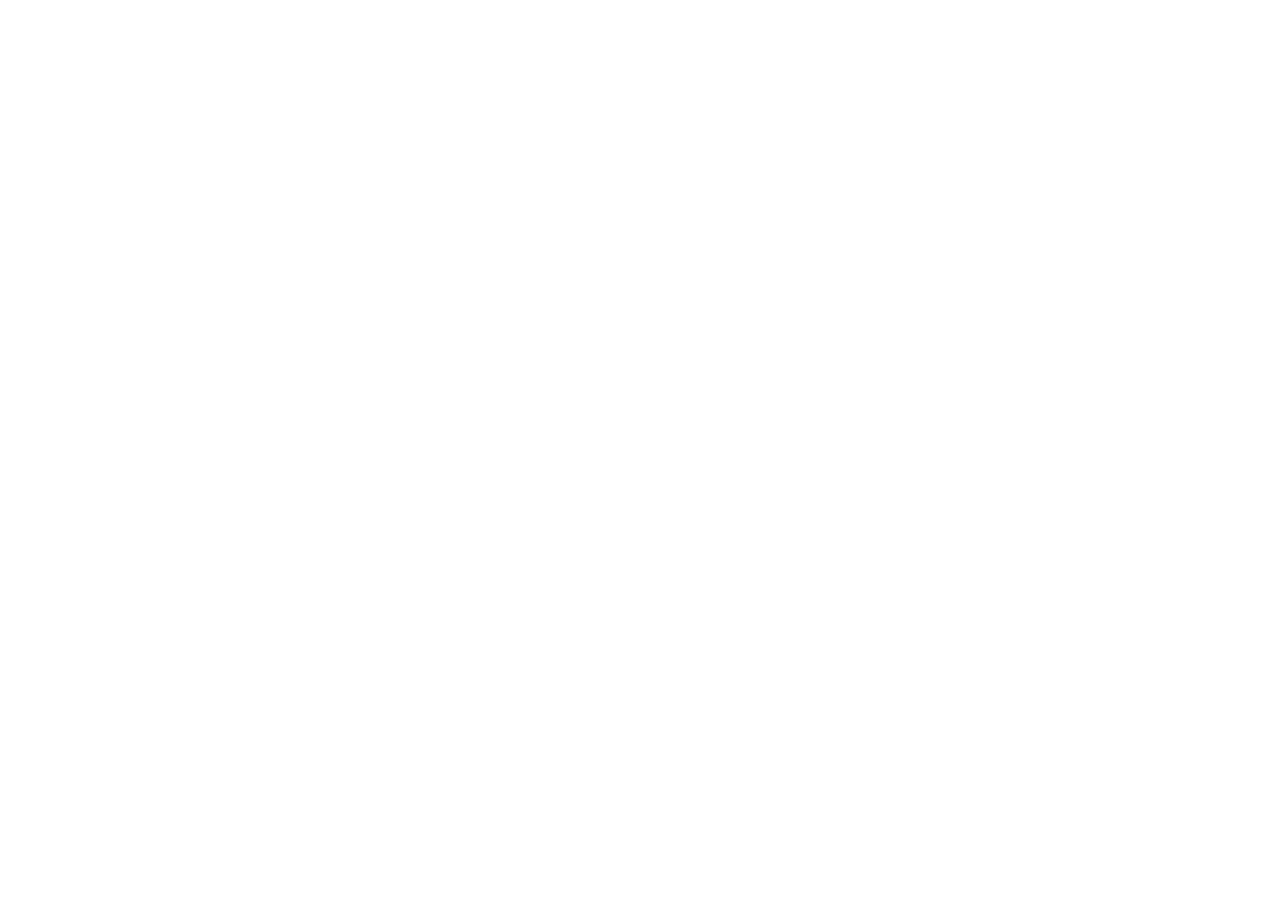
==== Ourly/index.html @ 1575662b "初期設定完了" ====
<!DOCTYPE html>
<html lang="ja">
  <head>
    <meta charset="UTF-8" />
    <meta
      name="viewport"
      content="width=device-width, initial-scale=1.0" />
    <title>Ourly | 卒業・進級制作展 2023</title>
    <link rel="stylesheet" href="assets/css/style.css" />
  </head>
  <body></body>
</html>
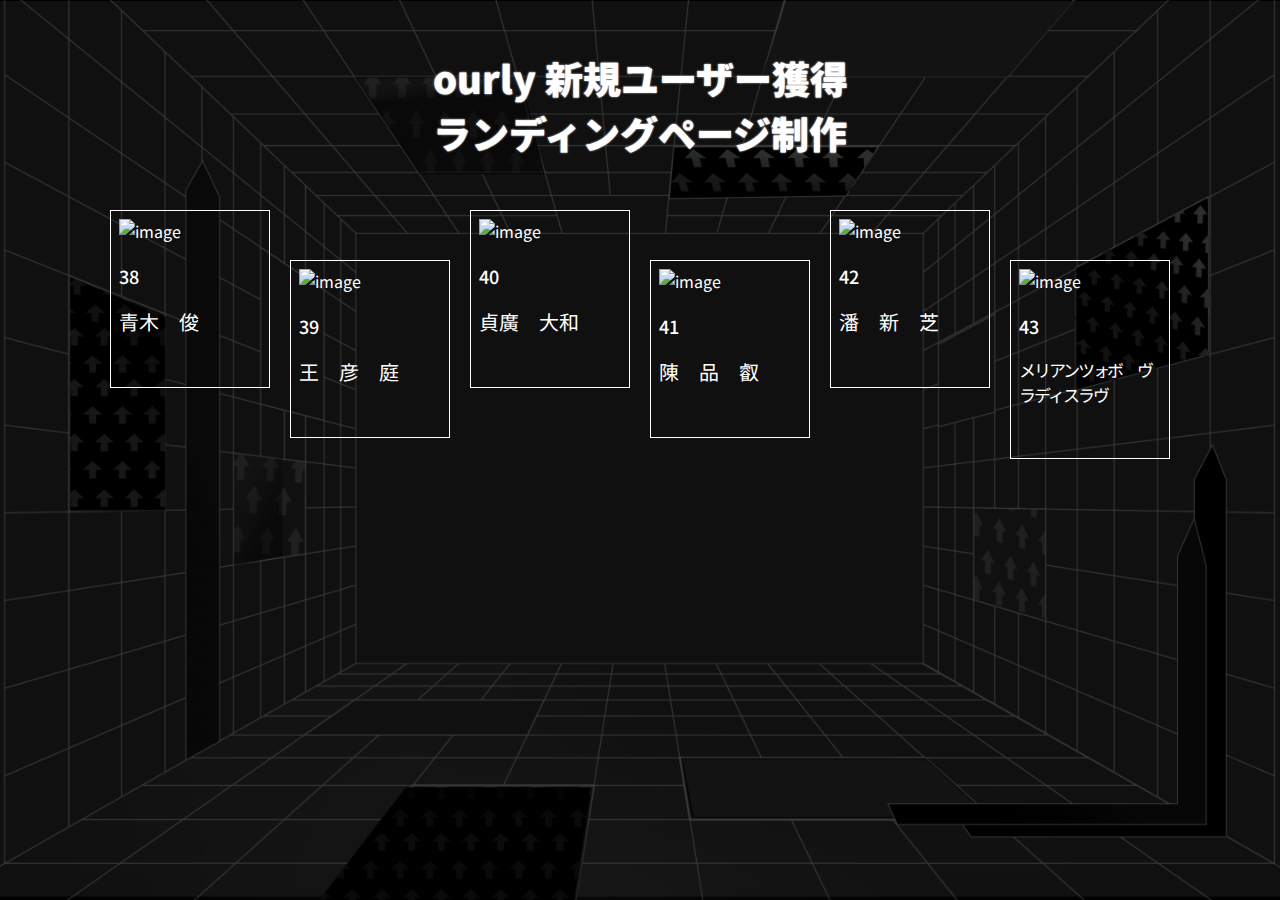
==== commit 56565417: "Add new files and modify CSS styles" ====
--- a/Ourly/index.html
+++ b/Ourly/index.html
@@ -8,5 +8,80 @@
     <title>Ourly | 卒業・進級制作展 2023</title>
     <link rel="stylesheet" href="assets/css/style.css" />
   </head>
-  <body></body>
+  <body>
+    <section>
+      <h1 class="ttl">
+        ourly 新規ユーザー獲得<br />
+        ランディングページ制作
+      </h1>
+      <div class="flex">
+        <div class="card">
+          <a href="./assets/site/38/index.html">
+            <img
+              src="https://placehold.jp/3d4070/ffffff/390x844.jpg"
+              alt="image" />
+            <p class="productNumber">38</p>
+            <p class="studentName">青木&emsp;俊</p>
+          </a>
+        </div>
+        <div class="card">
+          <a href="./assets/site/39/index.html">
+            <img
+              src="https://placehold.jp/3d4070/ffffff/390x844.jpg"
+              alt="image" />
+            <p class="productNumber">39</p>
+            <p class="studentName">王&emsp;彦&emsp;庭</p>
+          </a>
+        </div>
+        <div class="card">
+          <a href="./assets/site/40/index.html">
+            <img
+              src="https://placehold.jp/3d4070/ffffff/390x844.jpg"
+              alt="image" />
+            <p class="productNumber">40</p>
+            <p class="studentName">貞廣&emsp;大和</p>
+          </a>
+        </div>
+        <div class="card">
+          <a href="./assets/site/41/index.html">
+            <img
+              src="https://placehold.jp/3d4070/ffffff/390x844.jpg"
+              alt="image" />
+            <p class="productNumber">41</p>
+            <p class="studentName">陳&emsp;品&emsp;叡</p>
+          </a>
+        </div>
+        <div class="card">
+          <a href="./assets/site/42/index.html">
+            <img
+              src="https://placehold.jp/3d4070/ffffff/390x844.jpg"
+              alt="image" />
+            <p class="productNumber">42</p>
+            <p class="studentName">潘&emsp;新&emsp;芝</p>
+          </a>
+        </div>
+        <div class="card">
+          <a href="./assets/site/43/index.html">
+            <img
+              src="https://placehold.jp/3d4070/ffffff/390x844.jpg"
+              alt="image" />
+            <p class="productNumber">43</p>
+            <p class="studentName b">メリアンツォボ&emsp;ヴラディスラヴ</p>
+          </a>
+        </div>
+      </div>
+    </section>
+    <script>
+      function getClientSize() {
+        const height =
+          document.documentElement.clientHeight;
+        const width = document.documentElement.clientWidth;
+        document.body.style.backgroundSize = `${width}px ${height}px`;
+      }
+      getClientSize();
+      window.addEventListener('resize', () => {
+        getClientSize();
+      });
+    </script>
+  </body>
 </html>
--- a/Ourly/assets/css/style.css
+++ b/Ourly/assets/css/style.css
@@ -0,0 +1,120 @@
+@import url('https://fonts.googleapis.com/css2?family=Noto+Sans+JP:wght@900&display=swap');
+* {
+  margin: 0;
+  padding: 0;
+  box-sizing: border-box;
+  font-family: 'Noto Sans JP', sans-serif;
+}
+body {
+  background: url('../images/bg.webp') no-repeat;
+}
+img {
+  display: block;
+  width: 100%;
+}
+a {
+  text-decoration: none;
+  color: #fff;
+}
+.ttl {
+  color: #fff;
+  text-align: center;
+  text-shadow: 0px 0px 2px #fff;
+  font-size: 38px;
+  font-weight: 900;
+  margin-block: 50px;
+}
+.flex {
+  display: flex;
+  justify-content: center;
+  gap: 20px;
+}
+.card {
+  width: calc(100dvw / 8);
+  height: fit-content;
+  border: 1px solid #fff;
+  padding: 8px;
+  &:nth-child(2n) {
+    margin-top: 50px;
+  }
+
+  .productNumber {
+    font-size: 18px;
+    font-weight: 500;
+    line-height: 200%; /* 24px */
+    margin-top: 15px;
+  }
+  .studentName {
+    font-size: 20px;
+    margin-top: 13px;
+    margin-bottom: 42.5px;
+  }
+}
+.studentName.b {
+  font-size: 12px;
+  letter-spacing: -2.1px;
+}
+@media screen and (max-height: 767px) {
+  body {
+    background: url('../images/bg_sm.webp') no-repeat;
+  }
+  .ttl {
+    font-size: 28px;
+    margin-block: 25px;
+  }
+  .card {
+    &:nth-child(2n) {
+      margin-top: 40px;
+    }
+    .productNumber {
+      font-size: 14px;
+      font-weight: 500;
+      line-height: 150%; /* 24px */
+      margin-top: 15px;
+    }
+    .studentName {
+      font-size: 15px;
+      margin-top: 13px;
+      margin-bottom: 35px;
+    }
+    .studentName.b {
+      font-size: 12px;
+      letter-spacing: -2.1px;
+    }
+  }
+}
+@media screen and (min-height: 768px) and (max-height: 1079px) {
+  .studentName.b {
+    font-size: 17px;
+    letter-spacing: -2.1px;
+  }
+}
+@media screen and (min-height: 1080px) {
+  .ttl {
+    font-size: 48px;
+    margin-block: 65px;
+  }
+  .flex {
+    gap: 30px;
+  }
+  .card {
+    &:nth-child(2n) {
+      margin-top: 40px;
+    }
+    .productNumber {
+      font-size: 20px;
+      font-weight: 500;
+      line-height: 150%; /* 24px */
+      margin-top: 15px;
+    }
+    .studentName {
+      font-size: 22px;
+      margin-top: 13px;
+      margin-bottom: 45px;
+    }
+    .studentName.b {
+      font-size: 17px;
+      letter-spacing: -2.1px;
+    }
+  }
+}
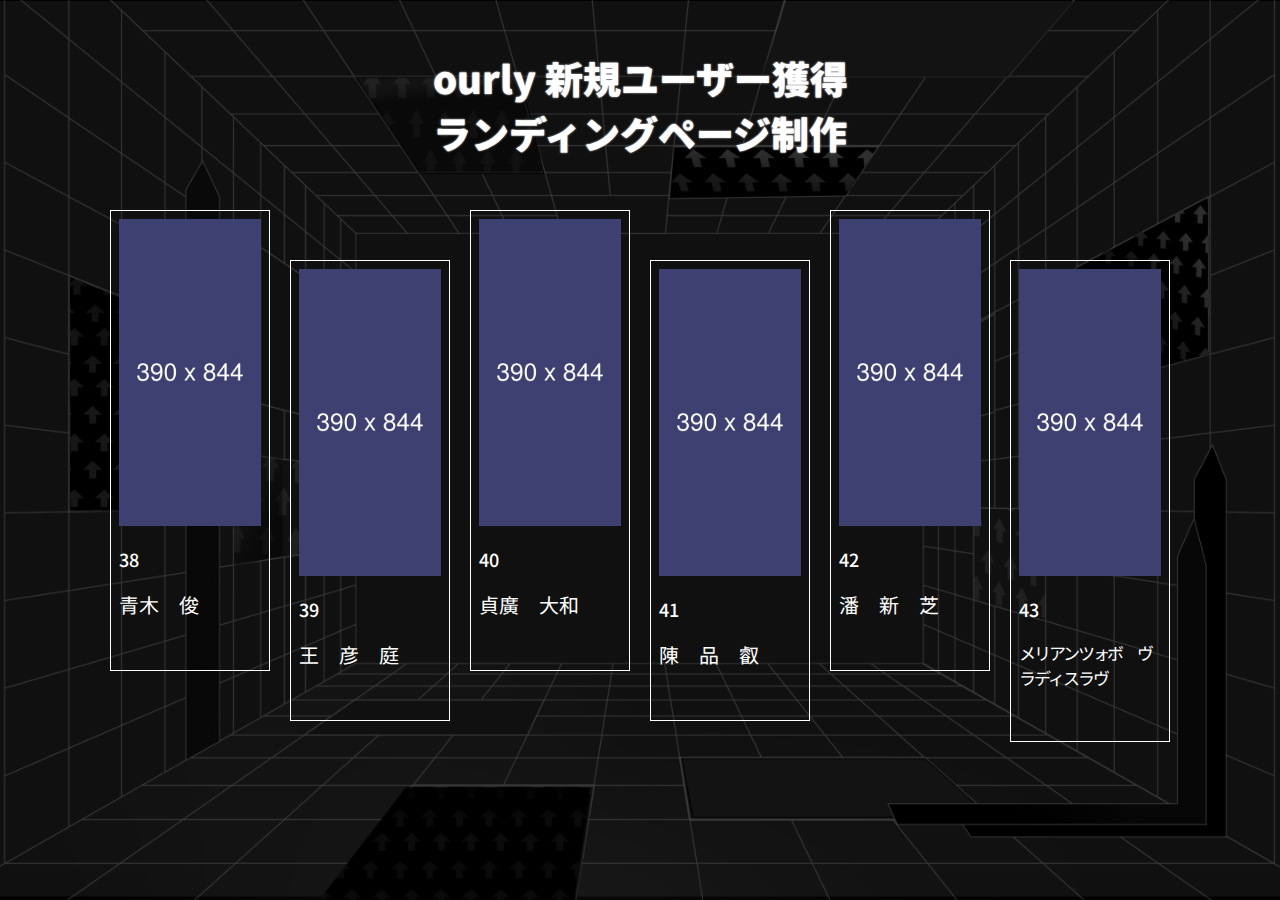
==== commit 980128f1: "Change src path" ====
--- a/Ourly/index.html
+++ b/Ourly/index.html
@@ -18,7 +18,7 @@
         <div class="card">
           <a href="./assets/site/38/index.html">
             <img
-              src="https://placehold.jp/3d4070/ffffff/390x844.jpg"
+              src="./assets/screenshot/38_ss.jpg"
               alt="image" />
             <p class="productNumber">38</p>
             <p class="studentName">青木&emsp;俊</p>
@@ -27,7 +27,7 @@
         <div class="card">
           <a href="./assets/site/39/index.html">
             <img
-              src="https://placehold.jp/3d4070/ffffff/390x844.jpg"
+              src="./assets/screenshot/39_ss.jpg"
               alt="image" />
             <p class="productNumber">39</p>
             <p class="studentName">王&emsp;彦&emsp;庭</p>
@@ -36,7 +36,7 @@
         <div class="card">
           <a href="./assets/site/40/index.html">
             <img
-              src="https://placehold.jp/3d4070/ffffff/390x844.jpg"
+              src="./assets/screenshot/40_ss.jpg"
               alt="image" />
             <p class="productNumber">40</p>
             <p class="studentName">貞廣&emsp;大和</p>
@@ -45,7 +45,7 @@
         <div class="card">
           <a href="./assets/site/41/index.html">
             <img
-              src="https://placehold.jp/3d4070/ffffff/390x844.jpg"
+              src="./assets/screenshot/41_ss.jpg"
               alt="image" />
             <p class="productNumber">41</p>
             <p class="studentName">陳&emsp;品&emsp;叡</p>
@@ -54,7 +54,7 @@
         <div class="card">
           <a href="./assets/site/42/index.html">
             <img
-              src="https://placehold.jp/3d4070/ffffff/390x844.jpg"
+              src="./assets/screenshot/42_ss.jpg"
               alt="image" />
             <p class="productNumber">42</p>
             <p class="studentName">潘&emsp;新&emsp;芝</p>
@@ -63,7 +63,7 @@
         <div class="card">
           <a href="./assets/site/43/index.html">
             <img
-              src="https://placehold.jp/3d4070/ffffff/390x844.jpg"
+              src="./assets/screenshot/43_ss.jpg"
               alt="image" />
             <p class="productNumber">43</p>
             <p class="studentName b">メリアンツォボ&emsp;ヴラディスラヴ</p>
